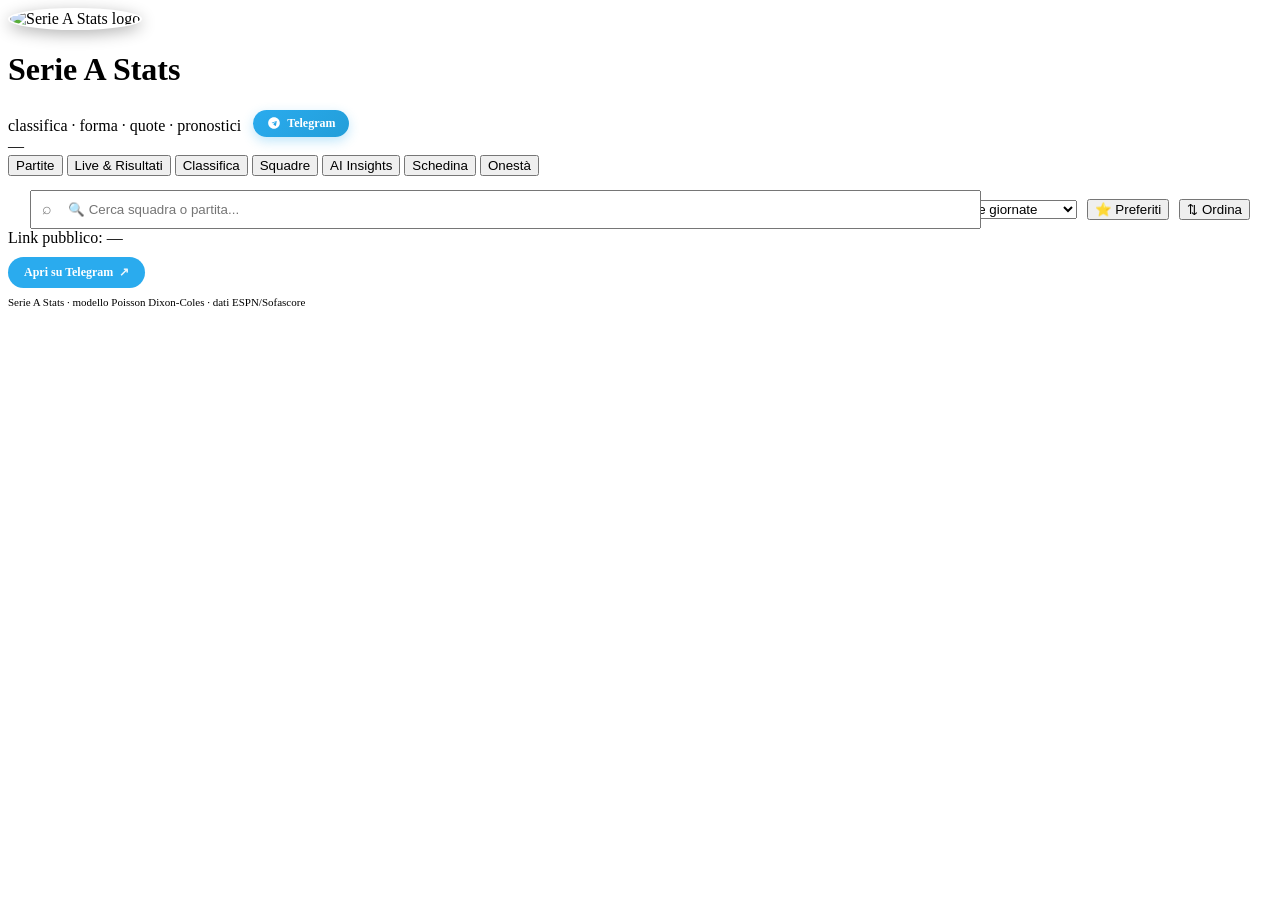
==== app/web/static/index.html @ 6de72093 "feat: nuovo logo Serie A (logo.jpg) nel web" ====
<!DOCTYPE html>
<html lang="it">
<head>
  <meta charset="utf-8">
  <meta name="viewport" content="width=device-width, initial-scale=1">
  <meta name="description" content="Serie A Stats - classifica, pronostici Poisson, quote e forma in tempo reale">
  <meta name="theme-color" content="#070a14">
  <meta name="apple-mobile-web-app-capable" content="yes">
  <meta name="apple-mobile-web-app-status-bar-style" content="black-translucent">
  <meta name="apple-mobile-web-app-title" content="Serie A Stats">
  <link rel="manifest" href="/manifest.json">
  <link rel="apple-touch-icon" href="/logo.jpg">
  <title>Serie A · Statistiche e Pronostici</title>
  <link rel="preconnect" href="https://fonts.googleapis.com">
  <link rel="preconnect" href="https://fonts.gstatic.com" crossorigin>
  <link href="https://fonts.googleapis.com/css2?family=Inter:wght@400;500;600;700;800&display=swap" rel="stylesheet">
  <link rel="icon" type="image/svg+xml" href="/favicon.svg">
  <link rel="stylesheet" href="/style.css">
</head>
<body>
  <header>
    <img src="/logo.jpg" onerror="this.onerror=null;this.src='/logo.svg'" alt="Serie A Stats logo" width="42" height="42" style="border-radius:50%; flex-shrink:0; object-fit:cover; border:2px solid rgba(255,255,255,.15); box-shadow:0 4px 16px rgba(0,0,0,.3);">
    <h1>Serie A Stats</h1>
    <span class="sub">classifica · forma · quote · pronostici</span>
    <a id="tg-link" href="/telegram" target="_blank" rel="noopener" style="margin-left:8px; display:inline-flex; align-items:center; gap:6px; background: linear-gradient(135deg,#2AABEE,#229ED9); color:#fff; padding:6px 14px; border-radius:999px; font-size:12px; font-weight:700; text-decoration:none; box-shadow:0 4px 12px rgba(42,171,238,.3); transition: transform .15s;">
      <svg width="14" height="14" viewBox="0 0 24 24" fill="white"><path d="M12 2C6.48 2 2 6.48 2 12s4.48 10 10 10 10-4.48 10-10S17.52 2 12 2zm4.64 6.8c-.15 1.58-.8 5.42-1.13 7.19-.14.75-.42 1-.68 1.03-.58.05-1.02-.38-1.58-.75l-2.2-1.63c-.6-.44-.21-.68.13-1.08l.49-.51 3.56-3.26c.15-.14-.36-.1-.59.06l-4.4 2.77-1.95-.65c-.21-.06-.22-.2-.04-.3l7.63-3c.18-.06.34-.03.48.18l.01.01z"/></svg>
      Telegram
    </a>
    <div class="status">
      <span class="live-dot"></span>
      <span id="last-updated">—</span>
      <span id="cycle-status" class="muted"></span>
    </div>
  </header>

  <nav id="tabs">
    <button class="active" data-tab="matches">Partite</button>
    <button data-tab="results">Live & Risultati</button>
    <button data-tab="standings">Classifica</button>
    <button data-tab="teams">Squadre</button>
    <button data-tab="ai">AI Insights</button>
    <button data-tab="schedina">Schedina</button>
    <button data-tab="tracking">Onestà</button>
  </nav>

  <div id="controls" style="max-width:1220px; margin:14px auto 0; padding:0 20px; display:flex; gap:10px; flex-wrap:wrap; align-items:center;">
    <div style="position:relative; flex:1; min-width:220px;">
      <input id="search" placeholder="🔍 Cerca squadra o partita..." style="width:100%; padding:10px 14px 10px 36px;">
      <span style="position:absolute; left:12px; top:50%; transform:translateY(-50%); opacity:.5;">⌕</span>
    </div>
    <select id="filter-round" style="min-width:140px;"><option value="">Tutte le giornate</option></select>
    <button id="fav-toggle" class="ghost" title="Mostra solo preferiti">⭐ Preferiti</button>
    <button id="sort-toggle" class="ghost" title="Ordina">⇅ Ordina</button>
  </div>

  <main>
    <section class="tab active" id="tab-matches"></section>
    <section class="tab" id="tab-results"></section>
    <section class="tab" id="tab-standings"></section>
    <section class="tab" id="tab-teams"></section>
    <section class="tab" id="tab-ai"></section>
    <section class="tab" id="tab-schedina"></section>
    <section class="tab" id="tab-tracking"></section>
  </main>

  <footer>
    <div id="tunnel-box" class="muted">Link pubblico: —</div>
    <div style="margin-top:10px;">
      <a href="/telegram" target="_blank" rel="noopener" style="display:inline-flex; align-items:center; gap:6px; background:#2AABEE; color:#fff; padding:8px 16px; border-radius:999px; font-size:12px; font-weight:700; text-decoration:none;">Apri su Telegram <span style="opacity:.9;">↗</span></a>
    </div>
    <div class="muted" style="margin-top:8px; font-size:11px;">Serie A Stats · modello Poisson Dixon-Coles · dati ESPN/Sofascore</div>
  </footer>

  <script src="/app.js"></script>
</body>
</html>
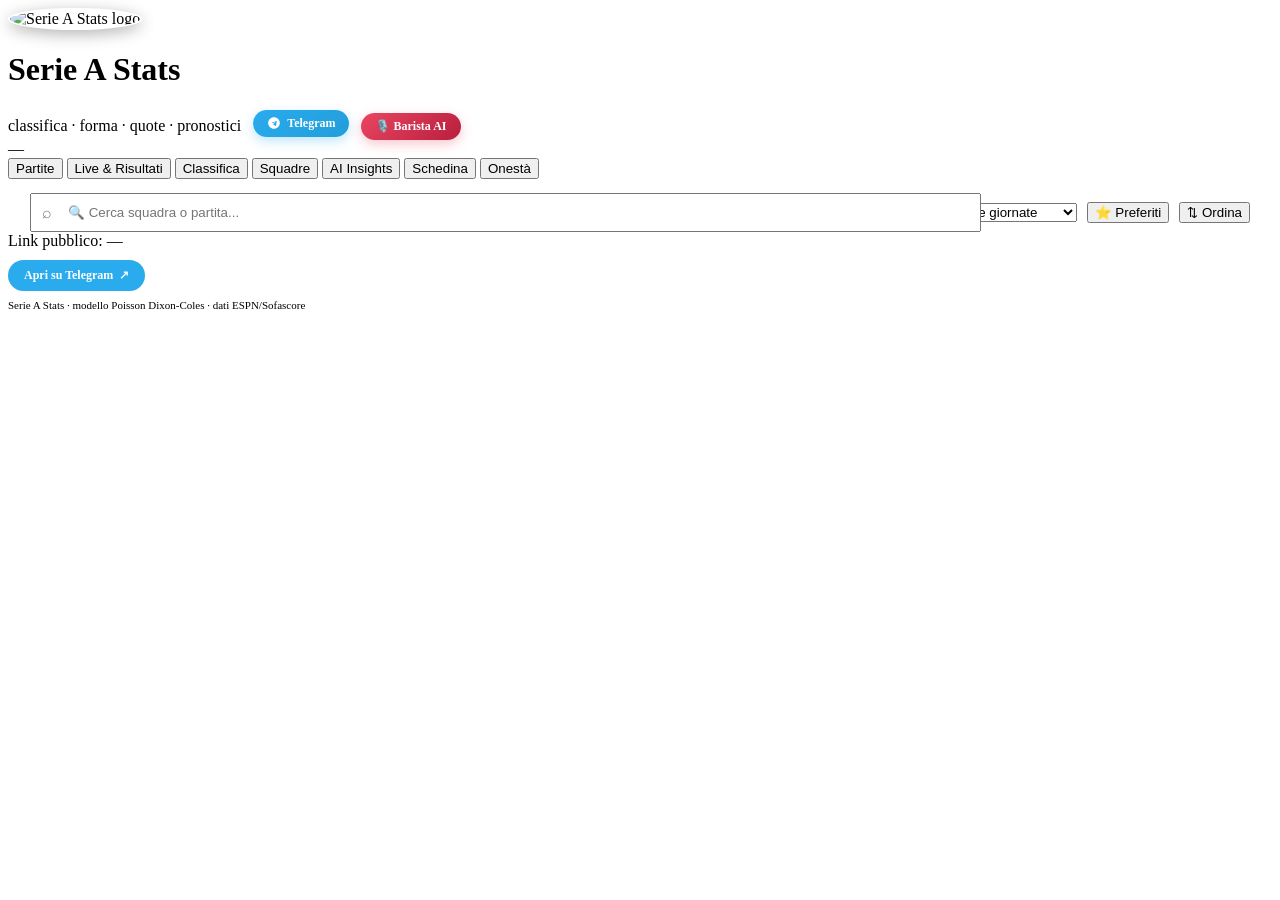
==== commit 9b066690: "feat: auto-apply totale senza OK/Rifiuta + resoconto sintetico; repo trending GitHub; mini-app avata" ====
--- a/app/web/static/index.html
+++ b/app/web/static/index.html
@@ -25,6 +25,9 @@
     <a id="tg-link" href="/telegram" target="_blank" rel="noopener" style="margin-left:8px; display:inline-flex; align-items:center; gap:6px; background: linear-gradient(135deg,#2AABEE,#229ED9); color:#fff; padding:6px 14px; border-radius:999px; font-size:12px; font-weight:700; text-decoration:none; box-shadow:0 4px 12px rgba(42,171,238,.3); transition: transform .15s;">
       <svg width="14" height="14" viewBox="0 0 24 24" fill="white"><path d="M12 2C6.48 2 2 6.48 2 12s4.48 10 10 10 10-4.48 10-10S17.52 2 12 2zm4.64 6.8c-.15 1.58-.8 5.42-1.13 7.19-.14.75-.42 1-.68 1.03-.58.05-1.02-.38-1.58-.75l-2.2-1.63c-.6-.44-.21-.68.13-1.08l.49-.51 3.56-3.26c.15-.14-.36-.1-.59.06l-4.4 2.77-1.95-.65c-.21-.06-.22-.2-.04-.3l7.63-3c.18-.06.34-.03.48.18l.01.01z"/></svg>
       Telegram
+    </a>
+    <a href="/avatar.html" style="margin-left:8px; display:inline-flex; align-items:center; gap:6px; background: linear-gradient(135deg,#e94560,#b81f3e); color:#fff; padding:6px 14px; border-radius:999px; font-size:12px; font-weight:700; text-decoration:none; box-shadow:0 4px 12px rgba(233,69,96,.3);">
+      🎙️ Barista AI
     </a>
     <div class="status">
       <span class="live-dot"></span>
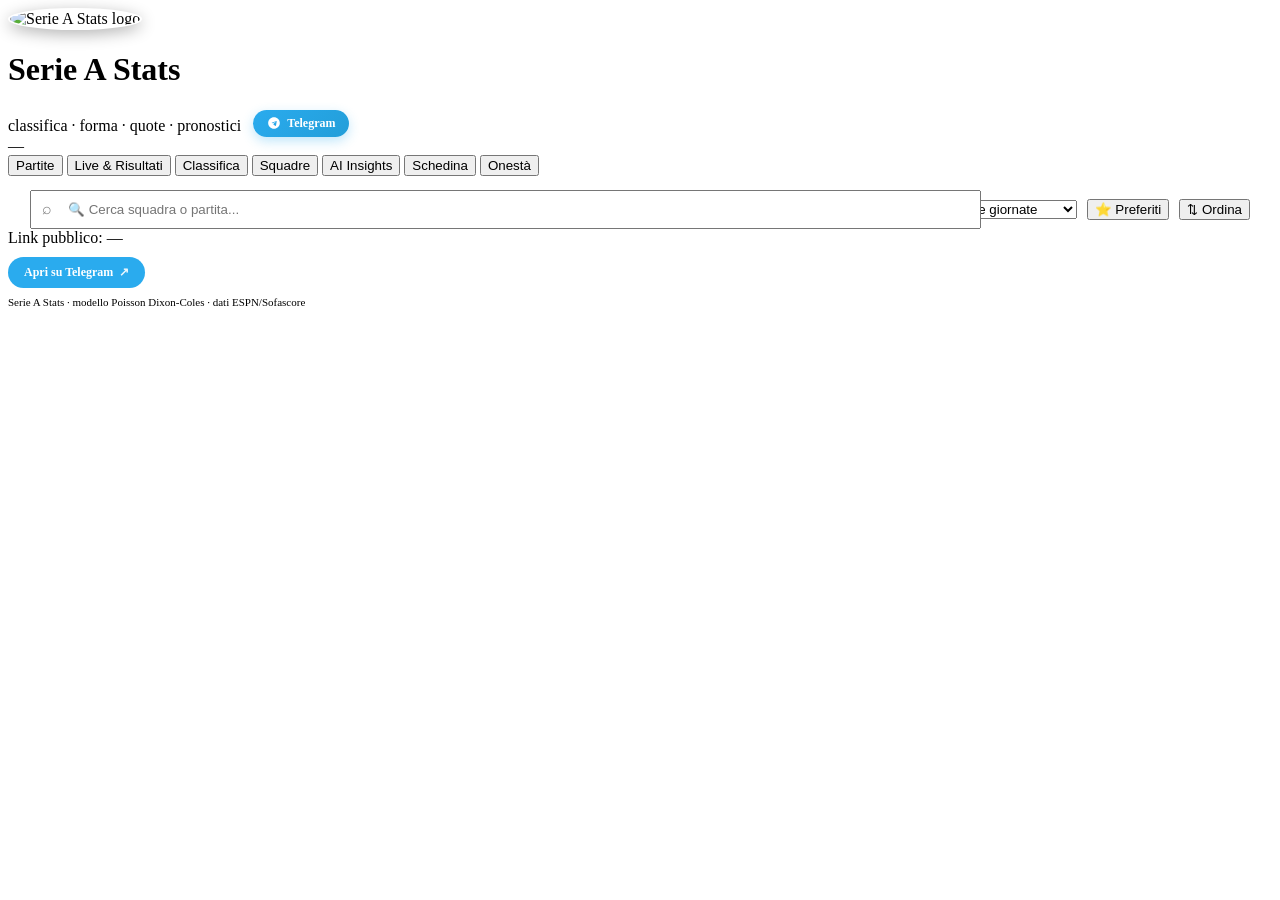
==== commit 79aaa0b7: "remove: via tutto l'avatar Barista AI (pagina, TTS edge, foto-testa, link, dipendenza)" ====
--- a/app/web/static/index.html
+++ b/app/web/static/index.html
@@ -25,9 +25,6 @@
     <a id="tg-link" href="/telegram" target="_blank" rel="noopener" style="margin-left:8px; display:inline-flex; align-items:center; gap:6px; background: linear-gradient(135deg,#2AABEE,#229ED9); color:#fff; padding:6px 14px; border-radius:999px; font-size:12px; font-weight:700; text-decoration:none; box-shadow:0 4px 12px rgba(42,171,238,.3); transition: transform .15s;">
       <svg width="14" height="14" viewBox="0 0 24 24" fill="white"><path d="M12 2C6.48 2 2 6.48 2 12s4.48 10 10 10 10-4.48 10-10S17.52 2 12 2zm4.64 6.8c-.15 1.58-.8 5.42-1.13 7.19-.14.75-.42 1-.68 1.03-.58.05-1.02-.38-1.58-.75l-2.2-1.63c-.6-.44-.21-.68.13-1.08l.49-.51 3.56-3.26c.15-.14-.36-.1-.59.06l-4.4 2.77-1.95-.65c-.21-.06-.22-.2-.04-.3l7.63-3c.18-.06.34-.03.48.18l.01.01z"/></svg>
       Telegram
-    </a>
-    <a href="/avatar.html" style="margin-left:8px; display:inline-flex; align-items:center; gap:6px; background: linear-gradient(135deg,#e94560,#b81f3e); color:#fff; padding:6px 14px; border-radius:999px; font-size:12px; font-weight:700; text-decoration:none; box-shadow:0 4px 12px rgba(233,69,96,.3);">
-      🎙️ Barista AI
     </a>
     <div class="status">
       <span class="live-dot"></span>
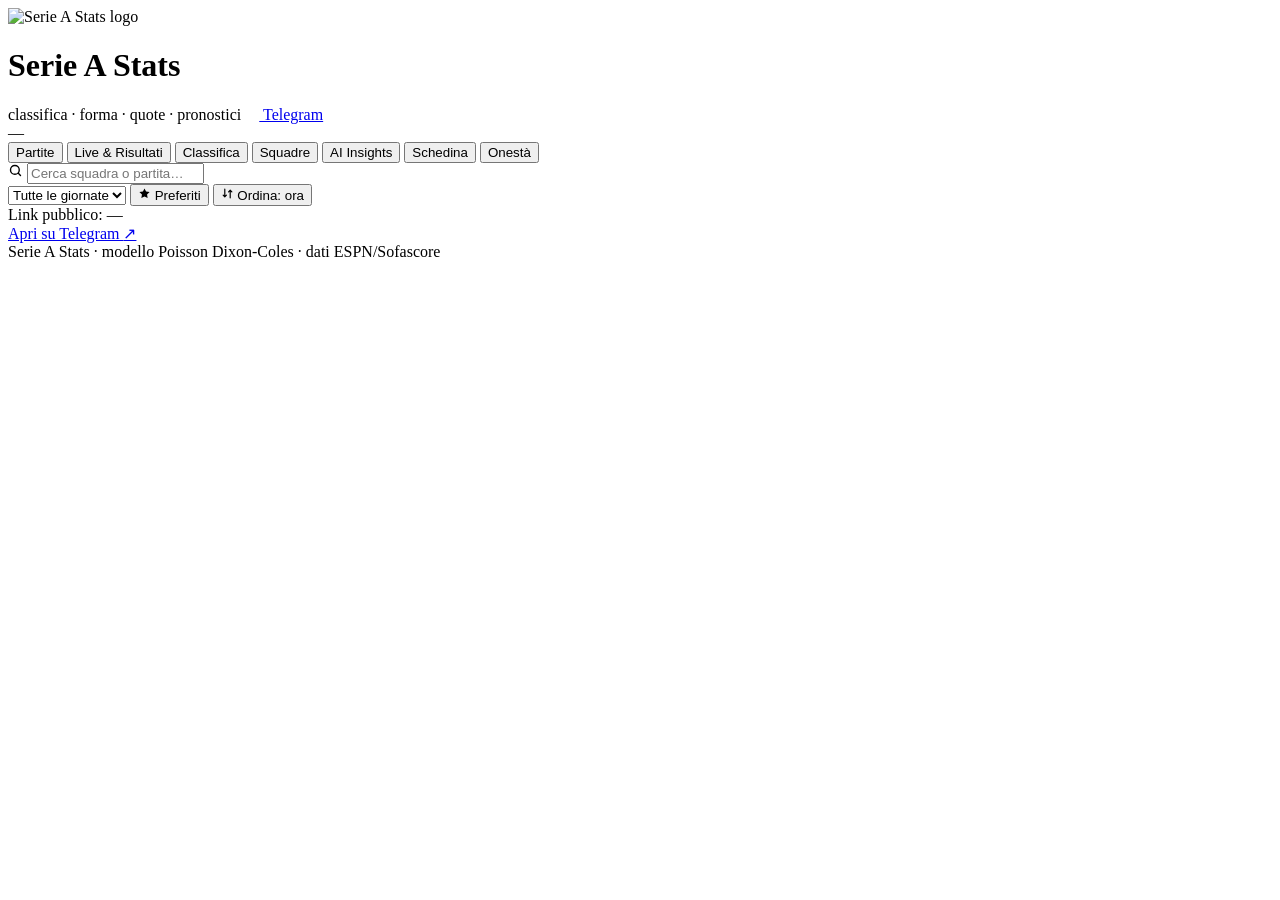
==== commit bb04332a: "UI refinement pass: semantic markup + aria tabs, loading/error/empty states, sort toggle, tunnel box" ====
--- a/app/web/static/index.html
+++ b/app/web/static/index.html
@@ -18,59 +18,65 @@
   <link rel="stylesheet" href="/style.css">
 </head>
 <body>
-  <header>
-    <img src="/logo.jpg" onerror="this.onerror=null;this.src='/logo.svg'" alt="Serie A Stats logo" width="42" height="42" style="border-radius:50%; flex-shrink:0; object-fit:cover; border:2px solid rgba(255,255,255,.15); box-shadow:0 4px 16px rgba(0,0,0,.3);">
+  <header id="site-header">
+    <img class="logo" src="/logo.jpg" onerror="this.onerror=null;this.src='/logo.svg'" alt="Serie A Stats logo" width="42" height="42">
     <h1>Serie A Stats</h1>
     <span class="sub">classifica · forma · quote · pronostici</span>
-    <a id="tg-link" href="/telegram" target="_blank" rel="noopener" style="margin-left:8px; display:inline-flex; align-items:center; gap:6px; background: linear-gradient(135deg,#2AABEE,#229ED9); color:#fff; padding:6px 14px; border-radius:999px; font-size:12px; font-weight:700; text-decoration:none; box-shadow:0 4px 12px rgba(42,171,238,.3); transition: transform .15s;">
-      <svg width="14" height="14" viewBox="0 0 24 24" fill="white"><path d="M12 2C6.48 2 2 6.48 2 12s4.48 10 10 10 10-4.48 10-10S17.52 2 12 2zm4.64 6.8c-.15 1.58-.8 5.42-1.13 7.19-.14.75-.42 1-.68 1.03-.58.05-1.02-.38-1.58-.75l-2.2-1.63c-.6-.44-.21-.68.13-1.08l.49-.51 3.56-3.26c.15-.14-.36-.1-.59.06l-4.4 2.77-1.95-.65c-.21-.06-.22-.2-.04-.3l7.63-3c.18-.06.34-.03.48.18l.01.01z"/></svg>
+    <a id="tg-link" class="tg-btn" href="/telegram" target="_blank" rel="noopener">
+      <svg width="14" height="14" viewBox="0 0 24 24" fill="white" aria-hidden="true"><path d="M12 2C6.48 2 2 6.48 2 12s4.48 10 10 10 10-4.48 10-10S17.52 2 12 2zm4.64 6.8c-.15 1.58-.8 5.42-1.13 7.19-.14.75-.42 1-.68 1.03-.58.05-1.02-.38-1.58-.75l-2.2-1.63c-.6-.44-.21-.68.13-1.08l.49-.51 3.56-3.26c.15-.14-.36-.1-.59.06l-4.4 2.77-1.95-.65c-.21-.06-.22-.2-.04-.3l7.63-3c.18-.06.34-.03.48.18l.01.01z"/></svg>
       Telegram
     </a>
     <div class="status">
-      <span class="live-dot"></span>
+      <span class="live-dot" aria-hidden="true"></span>
       <span id="last-updated">—</span>
       <span id="cycle-status" class="muted"></span>
     </div>
   </header>
 
-  <nav id="tabs">
-    <button class="active" data-tab="matches">Partite</button>
-    <button data-tab="results">Live & Risultati</button>
-    <button data-tab="standings">Classifica</button>
-    <button data-tab="teams">Squadre</button>
-    <button data-tab="ai">AI Insights</button>
-    <button data-tab="schedina">Schedina</button>
-    <button data-tab="tracking">Onestà</button>
+  <nav id="tabs" role="tablist" aria-label="Sezioni">
+    <button id="tab-btn-matches" role="tab" aria-selected="true" aria-controls="tab-matches" class="active" data-tab="matches">Partite</button>
+    <button id="tab-btn-results" role="tab" aria-selected="false" aria-controls="tab-results" data-tab="results">Live &amp; Risultati</button>
+    <button id="tab-btn-standings" role="tab" aria-selected="false" aria-controls="tab-standings" data-tab="standings">Classifica</button>
+    <button id="tab-btn-teams" role="tab" aria-selected="false" aria-controls="tab-teams" data-tab="teams">Squadre</button>
+    <button id="tab-btn-ai" role="tab" aria-selected="false" aria-controls="tab-ai" data-tab="ai">AI Insights</button>
+    <button id="tab-btn-schedina" role="tab" aria-selected="false" aria-controls="tab-schedina" data-tab="schedina">Schedina</button>
+    <button id="tab-btn-tracking" role="tab" aria-selected="false" aria-controls="tab-tracking" data-tab="tracking">Onestà</button>
   </nav>
 
-  <div id="controls" style="max-width:1220px; margin:14px auto 0; padding:0 20px; display:flex; gap:10px; flex-wrap:wrap; align-items:center;">
-    <div style="position:relative; flex:1; min-width:220px;">
-      <input id="search" placeholder="🔍 Cerca squadra o partita..." style="width:100%; padding:10px 14px 10px 36px;">
-      <span style="position:absolute; left:12px; top:50%; transform:translateY(-50%); opacity:.5;">⌕</span>
+  <div id="controls">
+    <div class="search-wrap">
+      <svg class="search-icon" width="15" height="15" viewBox="0 0 24 24" fill="none" stroke="currentColor" stroke-width="2.2" stroke-linecap="round" aria-hidden="true"><circle cx="11" cy="11" r="7"/><path d="M20 20l-3.5-3.5"/></svg>
+      <input id="search" type="search" aria-label="Cerca squadra o partita" placeholder="Cerca squadra o partita…">
     </div>
-    <select id="filter-round" style="min-width:140px;"><option value="">Tutte le giornate</option></select>
-    <button id="fav-toggle" class="ghost" title="Mostra solo preferiti">⭐ Preferiti</button>
-    <button id="sort-toggle" class="ghost" title="Ordina">⇅ Ordina</button>
+    <select id="filter-round" aria-label="Filtra per giornata"><option value="">Tutte le giornate</option></select>
+    <button id="fav-toggle" class="ghost" aria-pressed="false" title="Mostra solo le partite delle squadre preferite">
+      <svg width="13" height="13" viewBox="0 0 24 24" fill="currentColor" aria-hidden="true"><path d="M12 2.6l2.9 5.9 6.5.9-4.7 4.6 1.1 6.5L12 17.4l-5.8 3.1 1.1-6.5L2.6 9.4l6.5-.9z"/></svg>
+      Preferiti
+    </button>
+    <button id="sort-toggle" class="ghost" title="Cambia ordinamento">
+      <svg width="13" height="13" viewBox="0 0 24 24" fill="none" stroke="currentColor" stroke-width="2.2" stroke-linecap="round" aria-hidden="true"><path d="M7 4v14M7 18l-3-3M7 18l3-3M17 20V6M17 6l-3 3M17 6l3 3"/></svg>
+      <span id="sort-label">Ordina: ora</span>
+    </button>
   </div>
 
   <main>
-    <section class="tab active" id="tab-matches"></section>
-    <section class="tab" id="tab-results"></section>
-    <section class="tab" id="tab-standings"></section>
-    <section class="tab" id="tab-teams"></section>
-    <section class="tab" id="tab-ai"></section>
-    <section class="tab" id="tab-schedina"></section>
-    <section class="tab" id="tab-tracking"></section>
+    <section class="tab active" id="tab-matches" role="tabpanel" aria-labelledby="tab-btn-matches"></section>
+    <section class="tab" id="tab-results" role="tabpanel" aria-labelledby="tab-btn-results"></section>
+    <section class="tab" id="tab-standings" role="tabpanel" aria-labelledby="tab-btn-standings"></section>
+    <section class="tab" id="tab-teams" role="tabpanel" aria-labelledby="tab-btn-teams"></section>
+    <section class="tab" id="tab-ai" role="tabpanel" aria-labelledby="tab-btn-ai"></section>
+    <section class="tab" id="tab-schedina" role="tabpanel" aria-labelledby="tab-btn-schedina"></section>
+    <section class="tab" id="tab-tracking" role="tabpanel" aria-labelledby="tab-btn-tracking"></section>
   </main>
 
   <footer>
     <div id="tunnel-box" class="muted">Link pubblico: —</div>
-    <div style="margin-top:10px;">
-      <a href="/telegram" target="_blank" rel="noopener" style="display:inline-flex; align-items:center; gap:6px; background:#2AABEE; color:#fff; padding:8px 16px; border-radius:999px; font-size:12px; font-weight:700; text-decoration:none;">Apri su Telegram <span style="opacity:.9;">↗</span></a>
+    <div class="footer-actions">
+      <a class="tg-btn" href="/telegram" target="_blank" rel="noopener">Apri su Telegram <span aria-hidden="true">↗</span></a>
     </div>
-    <div class="muted" style="margin-top:8px; font-size:11px;">Serie A Stats · modello Poisson Dixon-Coles · dati ESPN/Sofascore</div>
+    <div class="credit muted">Serie A Stats · modello Poisson Dixon-Coles · dati ESPN/Sofascore</div>
   </footer>
 
   <script src="/app.js"></script>
 </body>
-</html>+</html>
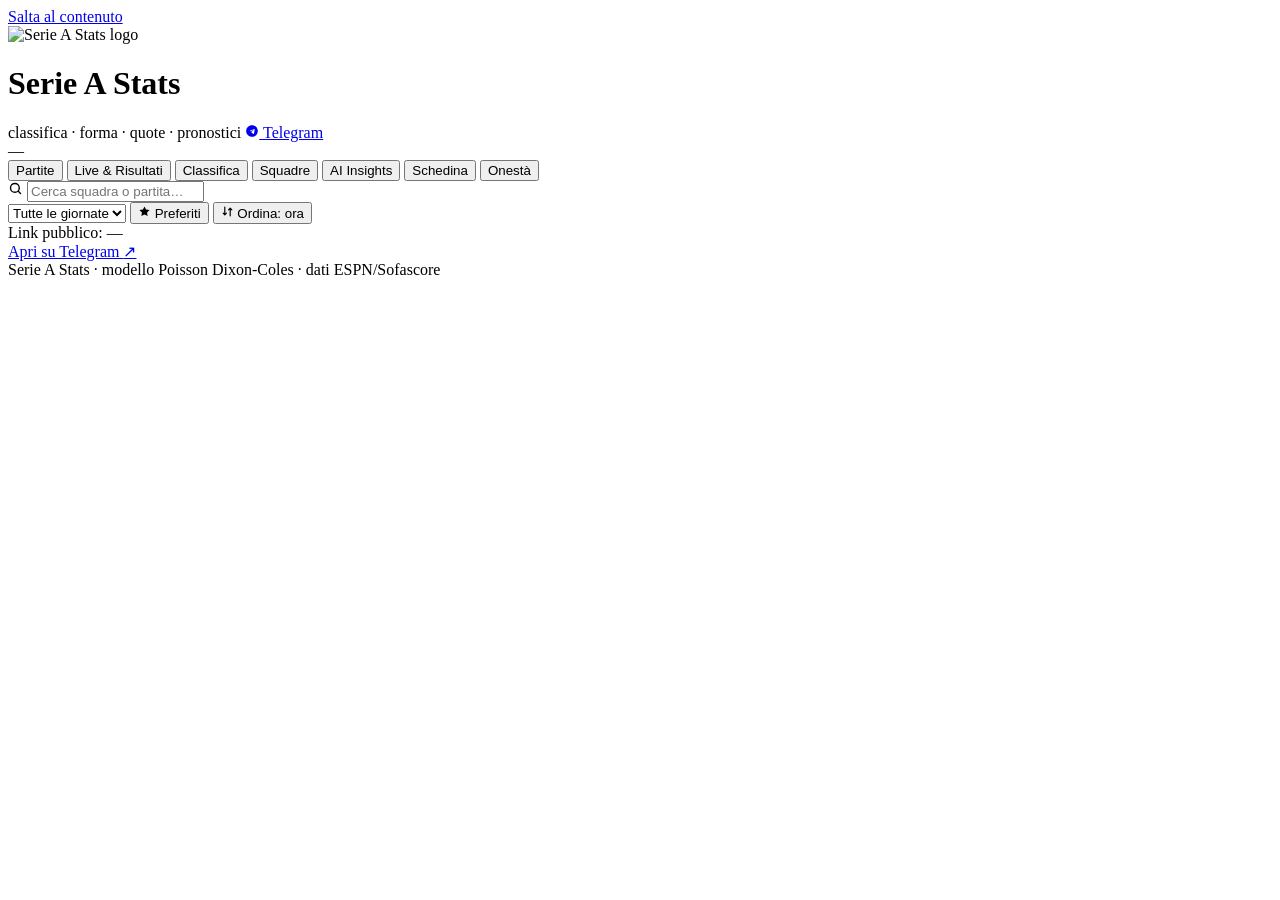
==== commit a341d50c: "UI redesign: de-AI-ify pass — Archivo font, single green accent, underline tab indicator, flat hairl" ====
--- a/app/web/static/index.html
+++ b/app/web/static/index.html
@@ -5,6 +5,10 @@
   <meta name="viewport" content="width=device-width, initial-scale=1">
   <meta name="description" content="Serie A Stats - classifica, pronostici Poisson, quote e forma in tempo reale">
   <meta name="theme-color" content="#070a14">
+  <meta property="og:type" content="website">
+  <meta property="og:title" content="Serie A · Statistiche e Pronostici">
+  <meta property="og:description" content="Classifica, pronostici Poisson, quote e forma in tempo reale">
+  <meta property="og:image" content="/logo.jpg">
   <meta name="apple-mobile-web-app-capable" content="yes">
   <meta name="apple-mobile-web-app-status-bar-style" content="black-translucent">
   <meta name="apple-mobile-web-app-title" content="Serie A Stats">
@@ -13,17 +17,18 @@
   <title>Serie A · Statistiche e Pronostici</title>
   <link rel="preconnect" href="https://fonts.googleapis.com">
   <link rel="preconnect" href="https://fonts.gstatic.com" crossorigin>
-  <link href="https://fonts.googleapis.com/css2?family=Inter:wght@400;500;600;700;800&display=swap" rel="stylesheet">
+  <link href="https://fonts.googleapis.com/css2?family=Archivo:wght@400;500;600;700;800&display=swap" rel="stylesheet">
   <link rel="icon" type="image/svg+xml" href="/favicon.svg">
   <link rel="stylesheet" href="/style.css">
 </head>
 <body>
+  <a class="skip-link" href="#content">Salta al contenuto</a>
   <header id="site-header">
     <img class="logo" src="/logo.jpg" onerror="this.onerror=null;this.src='/logo.svg'" alt="Serie A Stats logo" width="42" height="42">
     <h1>Serie A Stats</h1>
     <span class="sub">classifica · forma · quote · pronostici</span>
     <a id="tg-link" class="tg-btn" href="/telegram" target="_blank" rel="noopener">
-      <svg width="14" height="14" viewBox="0 0 24 24" fill="white" aria-hidden="true"><path d="M12 2C6.48 2 2 6.48 2 12s4.48 10 10 10 10-4.48 10-10S17.52 2 12 2zm4.64 6.8c-.15 1.58-.8 5.42-1.13 7.19-.14.75-.42 1-.68 1.03-.58.05-1.02-.38-1.58-.75l-2.2-1.63c-.6-.44-.21-.68.13-1.08l.49-.51 3.56-3.26c.15-.14-.36-.1-.59.06l-4.4 2.77-1.95-.65c-.21-.06-.22-.2-.04-.3l7.63-3c.18-.06.34-.03.48.18l.01.01z"/></svg>
+      <svg width="14" height="14" viewBox="0 0 24 24" fill="currentColor" aria-hidden="true"><path d="M12 2C6.48 2 2 6.48 2 12s4.48 10 10 10 10-4.48 10-10S17.52 2 12 2zm4.64 6.8c-.15 1.58-.8 5.42-1.13 7.19-.14.75-.42 1-.68 1.03-.58.05-1.02-.38-1.58-.75l-2.2-1.63c-.6-.44-.21-.68.13-1.08l.49-.51 3.56-3.26c.15-.14-.36-.1-.59.06l-4.4 2.77-1.95-.65c-.21-.06-.22-.2-.04-.3l7.63-3c.18-.06.34-.03.48.18l.01.01z"/></svg>
       Telegram
     </a>
     <div class="status">
@@ -59,7 +64,7 @@
     </button>
   </div>
 
-  <main>
+  <main id="content">
     <section class="tab active" id="tab-matches" role="tabpanel" aria-labelledby="tab-btn-matches"></section>
     <section class="tab" id="tab-results" role="tabpanel" aria-labelledby="tab-btn-results"></section>
     <section class="tab" id="tab-standings" role="tabpanel" aria-labelledby="tab-btn-standings"></section>
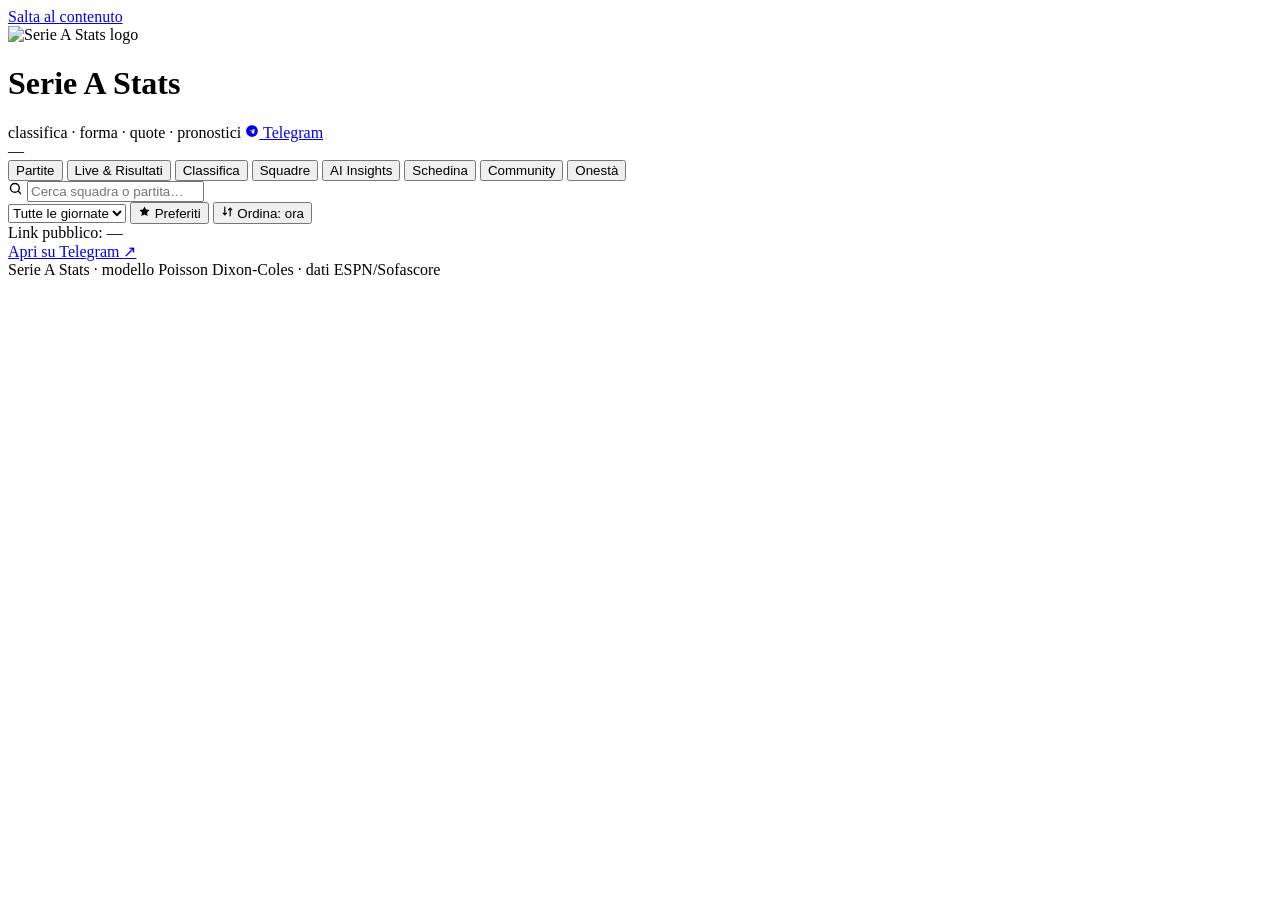
==== commit 8299c954: "feat: schedina community — 1 invio per giornata per IP/chat, 1X2/OU2.5/BTTS (1 esito per partita), a" ====
--- a/app/web/static/index.html
+++ b/app/web/static/index.html
@@ -45,6 +45,7 @@
     <button id="tab-btn-teams" role="tab" aria-selected="false" aria-controls="tab-teams" data-tab="teams">Squadre</button>
     <button id="tab-btn-ai" role="tab" aria-selected="false" aria-controls="tab-ai" data-tab="ai">AI Insights</button>
     <button id="tab-btn-schedina" role="tab" aria-selected="false" aria-controls="tab-schedina" data-tab="schedina">Schedina</button>
+    <button id="tab-btn-community" role="tab" aria-selected="false" aria-controls="tab-community" data-tab="community">Community</button>
     <button id="tab-btn-tracking" role="tab" aria-selected="false" aria-controls="tab-tracking" data-tab="tracking">Onestà</button>
   </nav>
 
@@ -71,6 +72,7 @@
     <section class="tab" id="tab-teams" role="tabpanel" aria-labelledby="tab-btn-teams"></section>
     <section class="tab" id="tab-ai" role="tabpanel" aria-labelledby="tab-btn-ai"></section>
     <section class="tab" id="tab-schedina" role="tabpanel" aria-labelledby="tab-btn-schedina"></section>
+    <section class="tab" id="tab-community" role="tabpanel" aria-labelledby="tab-btn-community"></section>
     <section class="tab" id="tab-tracking" role="tabpanel" aria-labelledby="tab-btn-tracking"></section>
   </main>
 
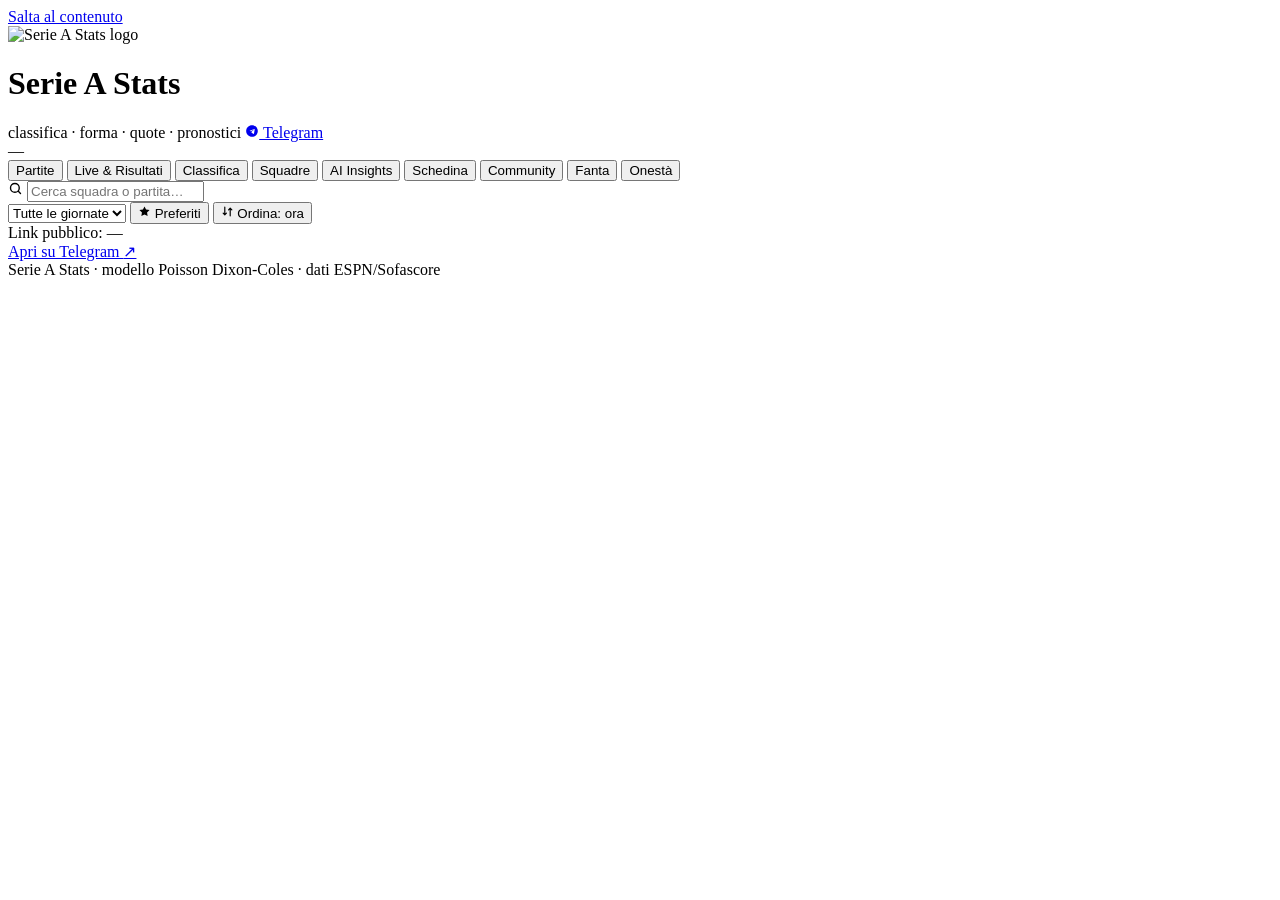
==== commit c66b4e3d: "fanta: modulo fantacalcio (rosa, valutazione XI, consigliata) su bot e sito" ====
--- a/app/web/static/index.html
+++ b/app/web/static/index.html
@@ -46,6 +46,7 @@
     <button id="tab-btn-ai" role="tab" aria-selected="false" aria-controls="tab-ai" data-tab="ai">AI Insights</button>
     <button id="tab-btn-schedina" role="tab" aria-selected="false" aria-controls="tab-schedina" data-tab="schedina">Schedina</button>
     <button id="tab-btn-community" role="tab" aria-selected="false" aria-controls="tab-community" data-tab="community">Community</button>
+    <button id="tab-btn-fanta" role="tab" aria-selected="false" aria-controls="tab-fanta" data-tab="fanta">Fanta</button>
     <button id="tab-btn-tracking" role="tab" aria-selected="false" aria-controls="tab-tracking" data-tab="tracking">Onestà</button>
   </nav>
 
@@ -73,6 +74,7 @@
     <section class="tab" id="tab-ai" role="tabpanel" aria-labelledby="tab-btn-ai"></section>
     <section class="tab" id="tab-schedina" role="tabpanel" aria-labelledby="tab-btn-schedina"></section>
     <section class="tab" id="tab-community" role="tabpanel" aria-labelledby="tab-btn-community"></section>
+    <section class="tab" id="tab-fanta" role="tabpanel" aria-labelledby="tab-btn-fanta"></section>
     <section class="tab" id="tab-tracking" role="tabpanel" aria-labelledby="tab-btn-tracking"></section>
   </main>
 
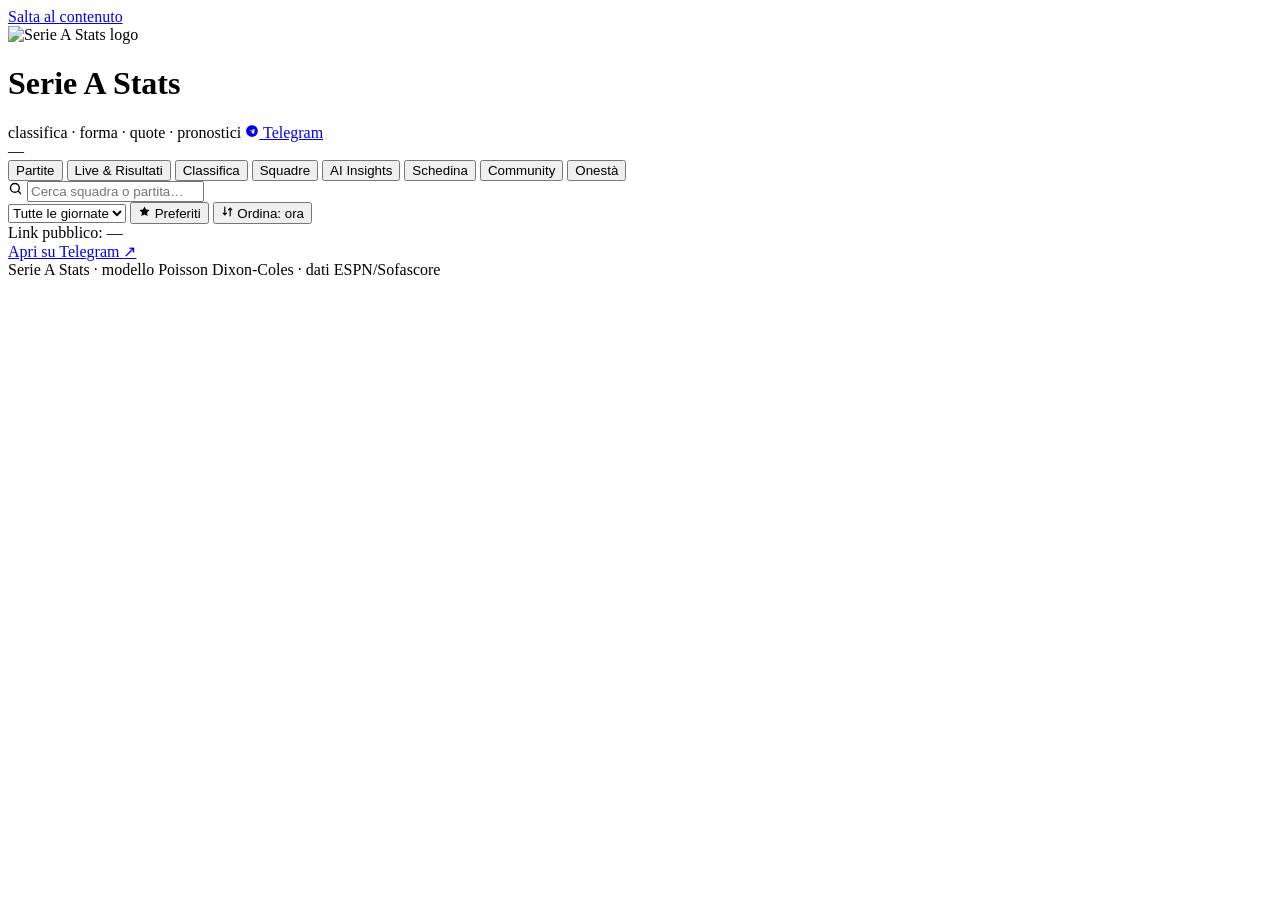
==== commit ab6fcc84: "rimuovi fanta, 3 agenti AI (BigPickle/MuseSpark/Mimo), Gemini/Firecrawl e endpoint burner di token" ====
--- a/app/web/static/index.html
+++ b/app/web/static/index.html
@@ -46,7 +46,6 @@
     <button id="tab-btn-ai" role="tab" aria-selected="false" aria-controls="tab-ai" data-tab="ai">AI Insights</button>
     <button id="tab-btn-schedina" role="tab" aria-selected="false" aria-controls="tab-schedina" data-tab="schedina">Schedina</button>
     <button id="tab-btn-community" role="tab" aria-selected="false" aria-controls="tab-community" data-tab="community">Community</button>
-    <button id="tab-btn-fanta" role="tab" aria-selected="false" aria-controls="tab-fanta" data-tab="fanta">Fanta</button>
     <button id="tab-btn-tracking" role="tab" aria-selected="false" aria-controls="tab-tracking" data-tab="tracking">Onestà</button>
   </nav>
 
@@ -74,7 +73,6 @@
     <section class="tab" id="tab-ai" role="tabpanel" aria-labelledby="tab-btn-ai"></section>
     <section class="tab" id="tab-schedina" role="tabpanel" aria-labelledby="tab-btn-schedina"></section>
     <section class="tab" id="tab-community" role="tabpanel" aria-labelledby="tab-btn-community"></section>
-    <section class="tab" id="tab-fanta" role="tabpanel" aria-labelledby="tab-btn-fanta"></section>
     <section class="tab" id="tab-tracking" role="tabpanel" aria-labelledby="tab-btn-tracking"></section>
   </main>
 
